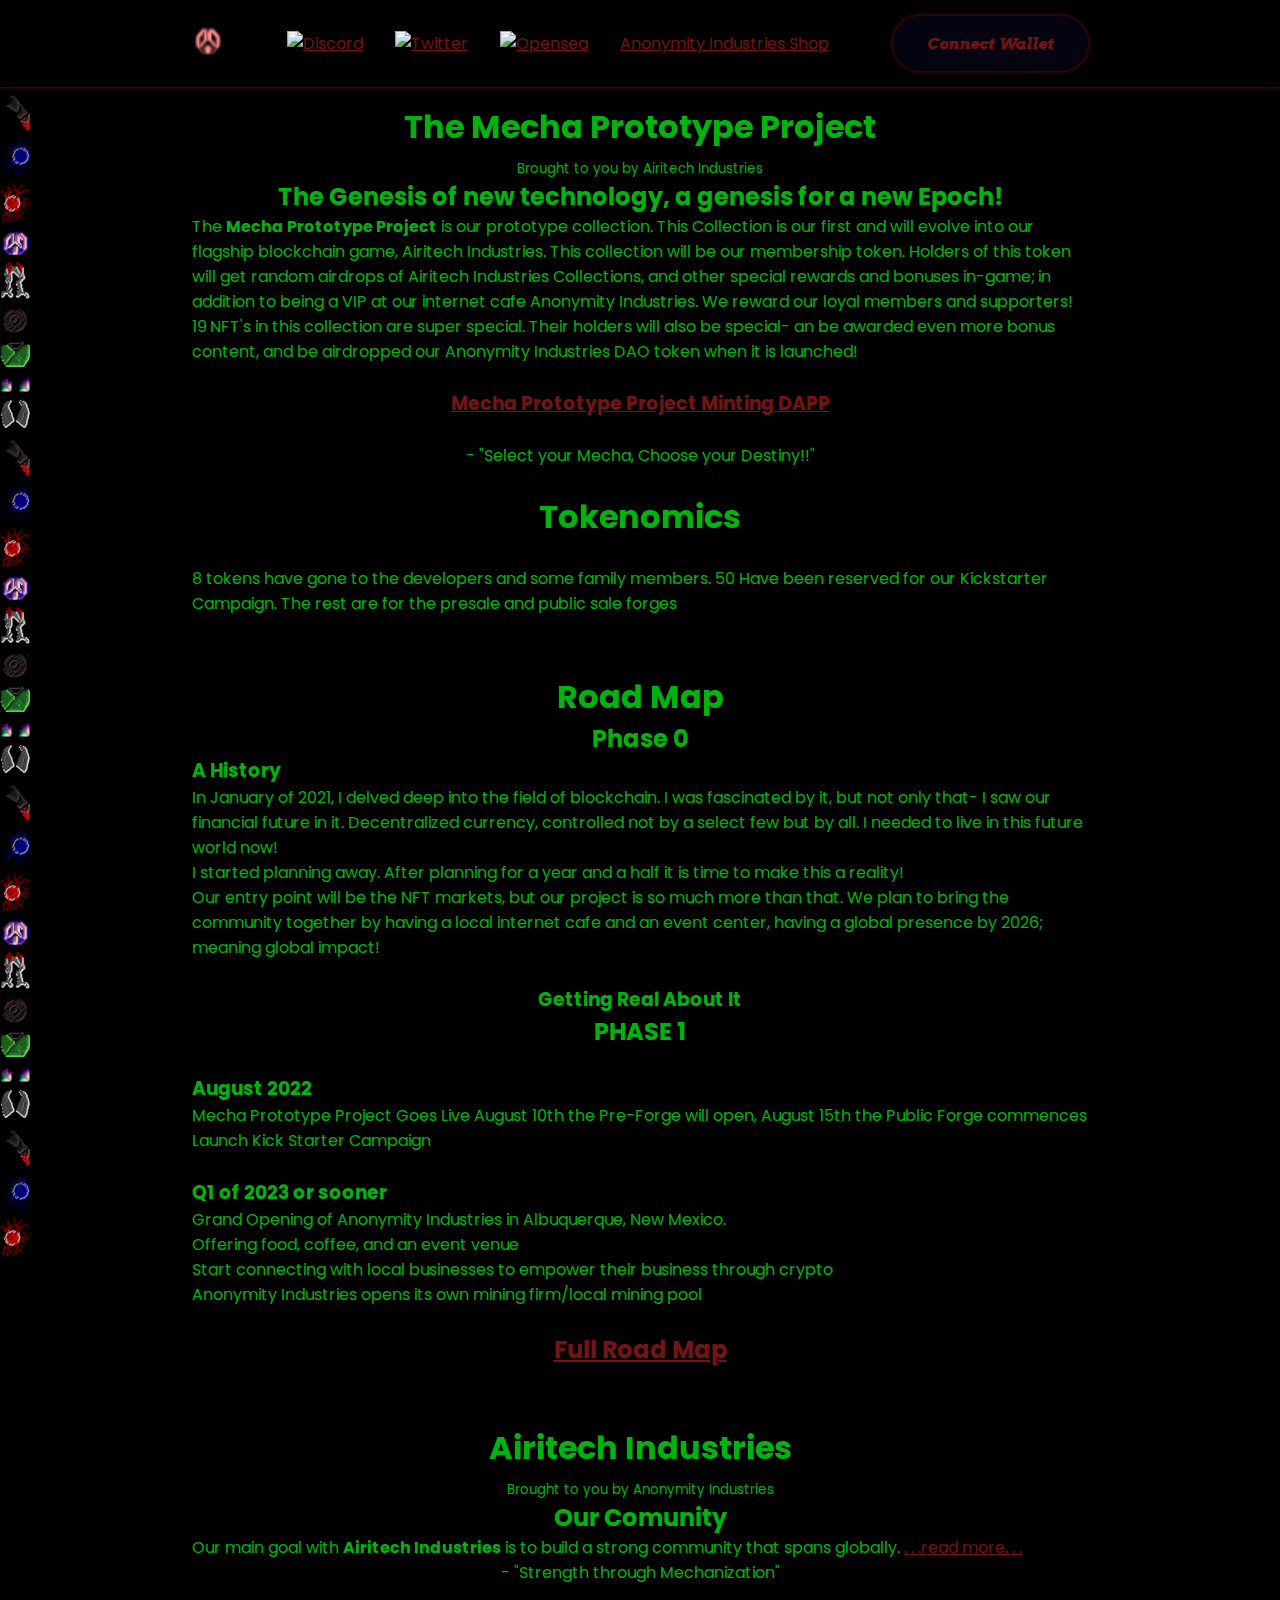
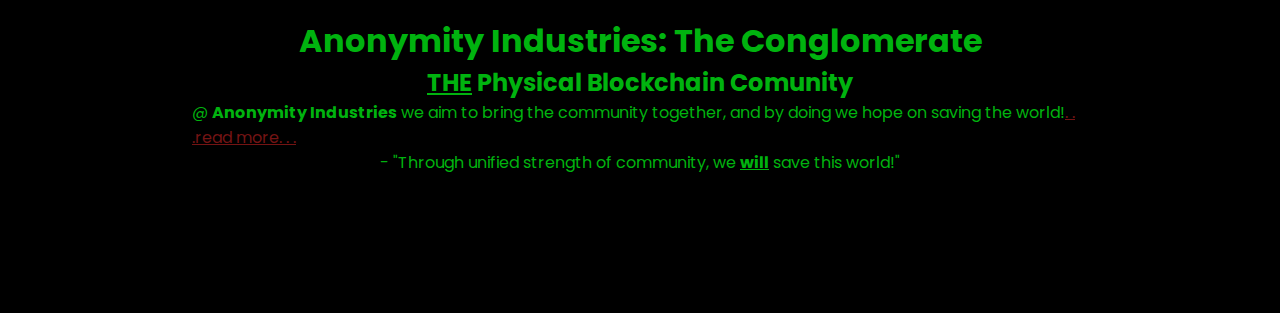
==== frontend/index.html @ d264e895 "." ====
<!DOCTYPE html>
<html lang="en">
  <head>
    <title>Mecha Prototype Project</title>
    <meta charset="UTF-8" />
    <meta http-equiv="X-UA-Compatible" content="IE=edge" />
    <meta name="viewport" content="width=device-width, initial-scale=1" />

    <!-- favicon -->
    <link
      rel="apple-touch-icon"
      sizes="180x180"
      href="images/x-icon/apple-touch-icon.png"
    />
    <link
      rel="icon"
      type="image/png"
      sizes="32x32"
      href="images/x-icon/favicon-32x32.png"
    />
    <link
      rel="icon"
      type="image/png"
      sizes="16x16"
      href="images/x-icon/favicon-16x16.png"
    />
    <link rel="manifest" href="images/x-icon/site.webmanifest" />
    <link rel="stylesheet" href="css/three-dots.min.css" />
    <link rel="stylesheet" href="css/splide.min.css" />
    <link rel="stylesheet" href="css/style.css" />
  </head>
  <body>
    <header>
      <div class="container">
        <div class="logo">
          <a href="https://Airitech-Industries.netlify.app">
            <img src="images/x-icon/favicon-32x32.png" alt="logo" />
          </a>
        </div>
        <div class="menu">
          <a
            href="https://discord.gg/U2vwxKec"
            target="_blank"
            rel="noopener noreferrer"
          >
            <img src="images/header/discord.webp" alt="Discord" />
          </a>
          <a
            href="https://twitter.com/Mecha_prototype"
            target="_blank"
            rel="noopener noreferrer"
          >
            <img src="images/header/twitter.webp" alt="Twitter" />
          </a>
          <a
            href="https://opensea.io/collection/mecha-prototype-project"
            target="_blank"
            rel="noopener noreferrer"
          >
            <img src="images/header/opensea.webp" alt="Opensea" />
          </a>
          <div>
          <a
          href="https://www.etsy.com/shop/AnonymityIndustries"
          target="_blank"
          rel="noopener noreferrer">Anonymity Industries Shop</a>
          </div>
          <button class="wallet-btn btn" id="connectWallet">
            <span>Connect Wallet</span>
          </button>
        </div>
      </div>
    </header>

    <section class="Mecha Protoytpe Project">
      <div class="container">
        <center><h1>The Mecha Prototype Project</h1>
        <sub>Brought to you by Airitech Industries</sub>
        <h2>The Genesis of new technology, a genesis for a new Epoch!</h2></center>
        <div class="flex">
        <p>The <strong>Mecha Prototype Project</strong> is our prototype collection. This Collection is our first and will evolve into our flagship blockchain game, Airitech Industries. This collection will be our membership token. Holders of this token will get random airdrops of Airitech Industries Collections, and other special rewards and bonuses in-game; in addition to being a VIP at our internet cafe Anonymity Industries. We reward our loyal members and supporters! 19 NFT's in this collection are super special. Their holders will also be special- an be awarded even more bonus content, and be airdropped our Anonymity Industries DAO token when it is launched!
        </div> 
        <br><center><a
        href="minter.html"
        target="_blank"
        rel="noopener noreferrer"
      >
        <h3>Mecha Prototype Project Minting DAPP</h3>
      </a></center>  
      <br>  
      <center><blockquote>- "Select your Mecha, Choose your Destiny!!"</blockquote></center><br>
       <center><h1>Tokenomics</h1></center><br>
        <p>8 tokens have gone to the developers and some family members. 50 Have been reserved for our Kickstarter Campaign. The rest are for the presale and public sale forges</p>
    </section><br>
    <section class="Road Map">
      <div class="container">
        <center><h1>Road Map</h1></center>
        <div class="flex">
          <center><h2>Phase 0</h2></center>
            <h3>A History</h3>
            <p>In January of 2021, I delved deep into the field of blockchain. I was fascinated by it, but not only that- I saw our financial future in it. Decentralized currency, controlled not by a select few but by all. I needed to live in this future world now!<br>I started planning away. After planning for a year and a half it is time to make this a reality!<br> Our entry point will be the NFT markets, but our project is so much more than that. We plan to bring the community together by having a local internet cafe and an event center, having a global presence by 2026; meaning global impact!</p><br>
            <center><h3>Getting Real About It</h3></center>
          <center><h2>PHASE 1</h2></center><br>
          <h3>August 2022</h3>
          <p>Mecha Prototype Project Goes Live August 10th the Pre-Forge will open, August 15th the Public Forge commences</p><p>Launch Kick Starter Campaign</p>
          <br>
          <h3>Q1 of 2023 or sooner</h3>
          <p>Grand Opening of Anonymity Industries in Albuquerque, New Mexico.</p>
          <p>Offering food, coffee, and an event venue</p>
          <p>Start connecting with local businesses to empower their business through crypto</p>
          <p>Anonymity Industries opens its own mining firm/local mining pool</p>
          <br>
          <center><h2><a href="Anonymity Industries.html"
            target="_blank"
            rel="noopener noreferrer">Full Road Map</a></h2></center><br>
  </section>

  <section class="Airitech Industries">
    <div class="container">
      <center><h1>Airitech Industries</h1>
      <sub>Brought to you by Anonymity Industries</sub>
      <h2>Our Comunity</h2></center>
      <div class="flex">
      <p>Our main goal with <strong>Airitech Industries</strong> is to build a strong community that spans globally. <a href="Airitech_Industries.html" target="_blank" rel="noopener noreferrer">. . .read more. . .</a>
      </p>
      </div>     
      <center><blockquote>- "Strength through Mechanization"<p></p></blockquote></center>
  </section>

  <section class="Anonymity Industries">
    <div class="container">
      <center><h1>Anonymity Industries: The Conglomerate</h1>
      <h2><u>THE</u> Physical Blockchain Comunity</h2></center>
      <div class="flex">
      <p>@ <strong>Anonymity Industries</strong> we aim to bring the community together, and by doing we hope on saving the world!<a href="Anonymity Industries.html"
        target="_blank"
        rel="noopener noreferrer">. . .read more. . .</a> 
      </p>
      </div>     
      <center><blockquote>- "Through unified strength of community, we <u><strong>will</strong></u> save this world!"<p></p></blockquote></center>
  </section>
    <section class="container not-connected">
      <div>
        <h2 id="welcomeH2"></h2>
        <h1 id="welcomeH1"></h1>
        <p id="welcomeP">
         
        </p>
      </div>
    </section>
    

    <div class="splide">
      <div class="splide__track">
        <ul class="splide__list">
          <li class="splide__slide">
            <img src="images/slider/Drill Arm.png" />
          </li>
          <li class="splide__slide">
            <img src="images/slider/Electro Orb.png" />
          </li>
          <li class="splide__slide">
            <img src="images/slider/Fire Orb.png" />
          </li>
          <li class="splide__slide">
            <img src="images/slider/Flesh Helm.png" />
          </li>
          <li class="splide__slide">
            <img src="images/slider/Mecha Legs.png" />
          </li>
          <li class="splide__slide">
            <img src="images/slider/Missile Gatlin.png" />
          </li>
          <li class="splide__slide">
            <img src="images/slider/Regen Body.png" />
          </li>
          <li class="splide__slide">
            <img src="images/slider/Unicorn.png" />
          </li>
          <li class="splide__slide">
            <img src="images/slider/Wings.png" />
          </li>
          <li class="splide__slide">
            <img src="images/slider/Drill Arm.png" />
          </li>
          <li class="splide__slide">
            <img src="images/slider/Electro Orb.png" />
          </li>
          <li class="splide__slide">
            <img src="images/slider/Fire Orb.png" />
          </li>
          <li class="splide__slide">
            <img src="images/slider/Flesh Helm.png" />
          </li>
          <li class="splide__slide">
            <img src="images/slider/Mecha Legs.png" />
          </li>
          <li class="splide__slide">
            <img src="images/slider/Missile Gatlin.png" />
          </li>
          <li class="splide__slide">
            <img src="images/slider/Regen Body.png" />
          </li>
          <li class="splide__slide">
            <img src="images/slider/Unicorn.png" />
          </li>
          <li class="splide__slide">
            <img src="images/slider/Wings.png" />
          </li>
          <li class="splide__slide">
            <img src="images/slider/Drill Arm.png" />
          </li>
          <li class="splide__slide">
            <img src="images/slider/Electro Orb.png" />
          </li>
          <li class="splide__slide">
            <img src="images/slider/Fire Orb.png" />
          </li>
          <li class="splide__slide">
            <img src="images/slider/Flesh Helm.png" />
          </li>
          <li class="splide__slide">
            <img src="images/slider/Mecha Legs.png" />
          </li>
          <li class="splide__slide">
            <img src="images/slider/Missile Gatlin.png" />
          </li>
          <li class="splide__slide">
            <img src="images/slider/Regen Body.png" />
          </li>
          <li class="splide__slide">
            <img src="images/slider/Unicorn.png" />
          </li>
          <li class="splide__slide">
            <img src="images/slider/Wings.png" />
          </li>
          <li class="splide__slide">
            <img src="images/slider/Drill Arm.png" />
          </li>
          <li class="splide__slide">
            <img src="images/slider/Electro Orb.png" />
          </li>
          <li class="splide__slide">
            <img src="images/slider/Fire Orb.png" />
          </li>
        </ul>
      </div>
    </div>

    <script src="js/metamask-onboarding.bundle.js"></script>
    <script src="js/web3.min.js"></script>
    <script src="js/splide.min.js"></script>
    <script src="js/constants.js"></script>
    <script src="js/abi.js"></script>
    <script src="js/countdown.js"></script>
    <script src="js/app.js"></script>
  </body>
</html>
---- frontend/css/style.css ----
/* FONTS */

@import url("https://fonts.googleapis.com/css2?family=Arvo:ital,wght@0,400;0,700;1,400;1,700&family=Poppins:ital,wght@0,100;0,200;0,300;0,400;0,500;0,600;0,700;0,800;0,900;1,100;1,200;1,300;1,400;1,500;1,600;1,700;1,800;1,900&family=Roboto:ital,wght@0,100;0,300;0,400;0,500;0,700;0,900;1,100;1,300;1,400;1,500;1,700;1,900&display=swap");

/* GLOBAL STYLES */

:root {
  --font-primary: "Poppins", sans-serif;
  --font-secondary: "Arvo", serif;
  --font-code: "Roboto", monospace;
  --bg-color: #000000;
  --bg-color-transparent: #1600008a;
  --font-color: #00b30f;
  --btn-bg-color: #06081d8c;
  --accent-color: #741414;
  --header-shadow: var(--accent-color) 0px 0px 5px;
  --card-shadow: var(--accent-color) 0px 0px 20px;
}

* {
  padding: 0;
  margin: 0;
  box-sizing: border-box;
}

body {
  background-color: var(--bg-color);
  display: flex;
  flex-flow: column;
  height: 100vh;
  color: var(--font-color);
  font-family: var(--font-primary);
}

.container {
  display: flex;
  flex-direction: column;
  max-width: 960px;
  margin: 0 auto;
  padding: 1rem 2rem;
  justify-content: center;
  overflow: hidden;
}

/* visited link */
a:visited {
  color:#98b320;
}
/* unvisited link */
a:link {
  color:#741414;
}
/* mouse over link */
a:hover {
  color:#6e7414;
}
/* selected link */
a:active {
  color:#741436;
}
/* HEADER */

header {
  background-color: var(--bg-color);
  box-shadow: var(--header-shadow);
}

header .container {
  flex-direction: row;
  justify-content: space-between;
  align-items: center;
}

.menu {
  display: flex;
  gap: 2rem;
  align-items: center;
}

/* NOT CONNECTED */
.not-connected {
  align-items: center;
  height: 100%;
  text-align: center;
  margin: 0 auto 0 35vw;
  opacity: 0;
  transform: translateY(10vh);
  transition: all 0.5s ease-in-out;
}

.show-not-connected {
  opacity: 1;
  transform: translateY(0);
}

.not-connected h1 {
  text-shadow: 2px 2px 0 var(--accent-color);
  font-style: italic;
  margin: 2rem 0;
  font-size: 3.5rem;
}

.not-connected p {
  font-size: 1.1rem;
  font-family: var(--font-secondary);
  line-height: 1.8;
}

.not-connected a {
  text-decoration: none;
  color: var(--accent-color);
  font-size: 1.5rem;
  font-weight: bold;
}

/* BUTTONS */

.btn {
  display: inline-block;
  padding: 1rem 2rem;
  background: var(--btn-bg-color);
  color: var(--accent-color);
  font-family: var(--font-secondary);
  font-style: italic;
  font-weight: bold;
  font-size: 1rem;
  text-align: center;
  text-transform: capitalize;
  transition: all 0.3s ease;
  box-shadow: var(--header-shadow);
  cursor: pointer;
  position: relative;
  text-decoration: none;
  outline: none;
}
.btn:hover {
  box-shadow: none;
}
.btn:disabled {
  cursor: default;
}

.wallet-btn {
  border-radius: 5rem;
  margin-left: 2rem;
  border-color: transparent;
}

.hero-btn {
  border-radius: 4px;
  font-size: 1.2rem;
  padding: 1.5rem 3rem;
}

/* CARD */

.card {
  position: relative;
  background-color: var(--bg-color);
  border-radius: 5px;
  border: 3px solid var(--accent-color);
  box-shadow: var(--card-shadow);
  padding: 5rem;
  margin-bottom: 2rem;
  opacity: 0;
  transform: translateX(100vw);
  transition: all 0.5s ease-in-out;
}

.show-card {
  opacity: 1;
  transform: translateX(0);
}

/* COUNTDOWN SECTION */

section {
  flex: 1 1 auto;
}

#countdown {
  display: none;
  text-align: center;
}

.countdown {
  display: flex;
  flex-direction: column;
  justify-content: center;
  align-items: center;
}

.countdown ul {
  display: flex;
  gap: 2rem;
}
.countdown .clock-item {
  list-style: none;
  width: 70px;
  height: auto;
}
.countdown .clock-item .count-number {
  background: var(--accent-color);
  color: var(--font-color);
  font-size: 2rem;
  font-weight: 700;
  font-family: var(--font-secondary);
  padding: 1rem;
  display: inline-block;
  width: 100%;
  text-align: center;
  line-height: 1;
  border-radius: 4px 4px 0 0;
}
.countdown .clock-item .count-text {
  background: var(--btn-bg-color);
  font-family: var(--font-secondary);
  font-size: 1.1rem;
  color: var(--bg-color);
  padding: 0.5rem 0.7rem;
  display: inline-block;
  width: 100%;
  text-align: center;
  line-height: 1;
  border-radius: 0 0 4px 4px;
}

.countdown h1 {
  text-shadow: 2px 2px 0 var(--accent-color);
  font-style: italic;
  margin: 2rem 0;
  font-size: 3.5rem;
  text-align: center;
}

.countdown h2 {
  margin-top: 1rem;
}

.countdown > p {
  font-size: 1.1rem;
  font-family: var(--font-secondary);
  margin-bottom: 2rem;
  text-align: center;
}

/* MINT CONTAINER */

.mint-container {
  width: 100%;
  display: flex;
  flex-direction: column;
  justify-content: center;
}

.info-container {
  display: flex;
  justify-content: space-between;
  width: 100%;
  text-align: center;
  margin-bottom: 2rem;
}

.mint-qty {
  display: flex;
  justify-content: space-between;
  align-items: center;
  padding: 1rem;
  background-color: #06081d8c;
  border-radius: 5px;
}

.mint-qty > span {
  display: flex;
}

.mint-btn {
  display: flex;
  align-items: center;
  gap: 3rem;
  margin: auto;
}

.input-number {
  height: 100%;
  padding: 1rem;
  vertical-align: top;
  text-align: center;
  outline: none;
}

.input-number,
.input-number-decrement,
.input-number-increment {
  user-select: none;
}

.total-price-container {
  display: flex;
  justify-content: space-between;
  width: 100%;
  padding: 1rem 0 2rem;
}

.total-price-container p {
  color: var(#06081d8c);
}

/* MINTED CONTAINER */

.minted-container {
  display: flex;
  flex-direction: column;
  justify-content: center;
  align-items: center;
  width: 100%;
}

.minted-container h1 {
  font-size: 5rem;
  margin-bottom: 2rem;
}

.minted-container h2 {
  font-size: 2rem;
  margin-bottom: 1rem;
}

.minted-container p {
  margin: 1rem 0;
}

/* SLIDDER */

.splide {
  position: absolute;
  top: 90px;
  bottom: 50vh;
  width: 30px;
  left: 0;
  z-index: 0;
}

.splide__slide {
  border: var(#06081d8c) solid;
  border-width: 2.5px 5px;
}

.splide__slide img {
  width: 100%;
  height: 100%;
}

/* SPINNER */
.dot-spin {
  position: relative;
  top: 50%;
  left: 50%;
  transform: translate(-50%, -50%) scale(3);
}

/* container*/
.container {
  position: relative;
}

/* MEDIA QUERIES */

@media screen and (max-width: 768px) {
  .menu {
    gap: 1rem;
  }
  .wallet-btn {
    margin-left: 0;
    padding: 0.5rem 1rem;
    max-width: 8rem;
  }
  .not-connected {
    background-color: var(--bg-color-transparent);
    border-radius: 5px;
    padding: 2rem;
    margin: 0 auto;
  }
  .countdown ul {
    display: grid;
    grid-template-columns: repeat(2, 1fr);
  }
  .countdown .clock-item {
    width: 100%;
  }
  .countdown .clock-item .count-number {
    font-size: 1.5rem;
  }
  .countdown .clock-item .count-text {
    font-size: 1rem;
  }
  .countdown h1 {
    font-size: 2rem;
    margin: 1rem 0;
  }
  .countdown h2 {
    padding-top: 0.5rem;
  }
  .countdown p {
    font-size: 1rem;
  }
  .card {
    padding: 1rem;
  }
  .mint-qty .btn {
    padding: 1rem;
    font-size: 13px;
  }
}

/* UTILITIES */

.hidden {
  display: none;
}

/* ROADMAP */

.roadmap {
  display: flex;
  justify-content: center;
  align-items: center;
  margin-top: 3rem;
}
.wrapper {
  max-width: 1080px;
  margin: 50px auto;
  padding: 0 20px;
  position: relative;
}
.wrapper .center-line {
  position: absolute;
  height: calc(100% - 20px);
  width: 4px;
  background: var(--accent-color);
  left: 50%;
  top: 20px;
  transform: translateX(-50%);
  z-index: -1;
}
.wrapper .row {
  display: flex;
}
.wrapper .row-1 {
  justify-content: flex-start;
}
.wrapper .row-2 {
  justify-content: flex-end;
}
.wrapper .row section {
  flex: initial;
  background: var(--accent-color);
  border-radius: 5px;
  width: calc(50% - 40px);
  padding: 20px;
  position: relative;
}
.wrapper .row section::before {
  position: absolute;
  content: "";
  height: 15px;
  width: 15px;
  background: var(--accent-color);
  top: 28px;
  z-index: -1;
  transform: rotate(45deg);
}
.row-1 section::before {
  right: -7px;
}
.row-2 section::before {
  left: -7px;
}
.row section .icon,
.center-line .scroll-icon {
  position: absolute;
  background: var(--accent-color);
  height: 40px;
  width: 40px;
  text-align: center;
  line-height: 40px;
  border-radius: 50%;
  color: #fff;
  font-size: 17px;
  font-style: normal;
  box-shadow: 0 0 0 4px var(--accent-color), inset 0 2px 0 rgba(0, 0, 0, 0.08),
    0 3px 0 4px rgba(0, 0, 0, 0.05);
}
.center-line .scroll-icon {
  bottom: 0px;
  left: 50%;
  font-size: 25px;
  transform: translateX(-50%);
}
.row-1 section .icon {
  top: 15px;
  right: -60px;
}
.row-2 section .icon {
  top: 15px;
  left: -60px;
}
.row section .details,
.row section .bottom {
  display: flex;
  align-items: center;
  justify-content: space-between;
}
.row section .details .title {
  font-size: 22px;
  font-weight: 600;
  color: #fff;
}
.row section .details span:last-of-type {
  color: var(--bg-color);
  font-weight: bold;
}
.row section p {
  margin: 10px 0 17px 0;
}
.row section .bottom a {
  text-decoration: none;
  background: var(--btn-bg-color);;
  color: var(--bg-color);;
  padding: 7px 15px;
  border-radius: 5px;
  font-weight: 400;
  transition: all 0.3s ease;
}
.row section .bottom a:hover {
  transform: scale(0.97);
}
.roadmap-v2 {
  display: flex;
  justify-content: center;
  align-items: center;
  margin: 2rem 0;
  z-index: 1;
}
.roadmap-v2 p {
  background: var(--accent-color);
  color: #fff;
  font-size: 1.5rem;
  border-radius: 5px;
  padding: 1rem 2rem;
}
@media (max-width: 790px) {
  .wrapper .center-line {
    left: 40px;
  }
  .wrapper .row {
    margin: 30px 0 3px 60px;
  }
  .wrapper .row section {
    width: 100%;
  }
  .row-1 section::before {
    left: -7px;
  }
  .row-1 section .icon {
    left: -60px;
  }
}
@media (max-width: 440px) {
  .wrapper .center-line,
  .row section::before,
  .row section .icon {
    display: none;
  }
  .wrapper .row {
    margin: 10px 0;
  }
}
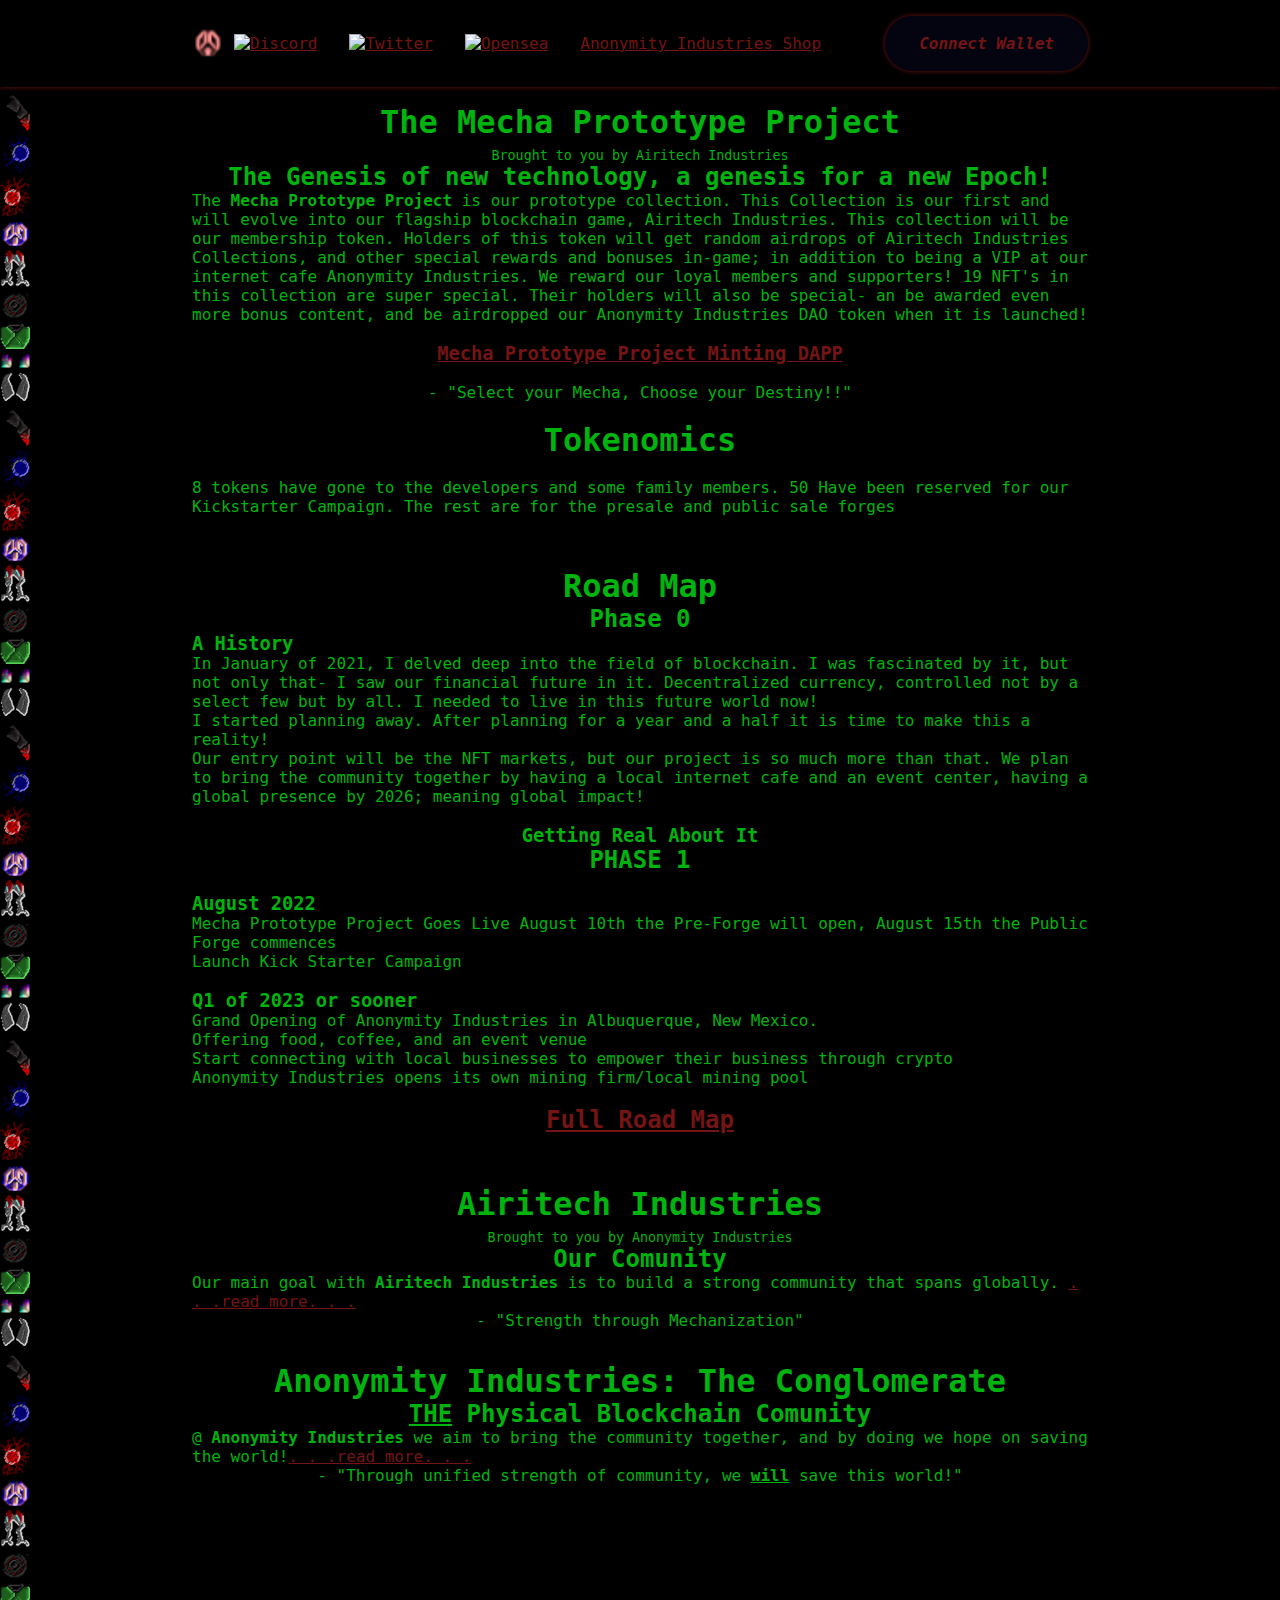
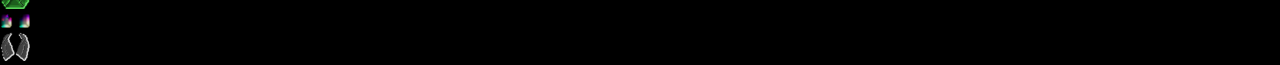
==== commit 72d071b4: "." ====
--- a/frontend/index.html
+++ b/frontend/index.html
@@ -243,6 +243,51 @@
           <li class="splide__slide">
             <img src="images/slider/Fire Orb.png" />
           </li>
+          <li class="splide__slide">
+            <img src="images/slider/Flesh Helm.png" />
+          </li>
+          <li class="splide__slide">
+            <img src="images/slider/Mecha Legs.png" />
+          </li>
+          <li class="splide__slide">
+            <img src="images/slider/Missile Gatlin.png" />
+          </li>
+          <li class="splide__slide">
+            <img src="images/slider/Regen Body.png" />
+          </li>
+          <li class="splide__slide">
+            <img src="images/slider/Unicorn.png" />
+          </li>
+          <li class="splide__slide">
+            <img src="images/slider/Wings.png" />
+          </li>
+          <li class="splide__slide">
+            <img src="images/slider/Drill Arm.png" />
+          </li>
+          <li class="splide__slide">
+            <img src="images/slider/Electro Orb.png" />
+          </li>
+          <li class="splide__slide">
+            <img src="images/slider/Fire Orb.png" />
+          </li>
+          <li class="splide__slide">
+            <img src="images/slider/Flesh Helm.png" />
+          </li>
+          <li class="splide__slide">
+            <img src="images/slider/Mecha Legs.png" />
+          </li>
+          <li class="splide__slide">
+            <img src="images/slider/Missile Gatlin.png" />
+          </li>
+          <li class="splide__slide">
+            <img src="images/slider/Regen Body.png" />
+          </li>
+          <li class="splide__slide">
+            <img src="images/slider/Unicorn.png" />
+          </li>
+          <li class="splide__slide">
+            <img src="images/slider/Wings.png" />
+          </li>
         </ul>
       </div>
     </div>
--- a/frontend/css/style.css
+++ b/frontend/css/style.css
@@ -5,9 +5,9 @@
 /* GLOBAL STYLES */
 
 :root {
-  --font-primary: "Poppins", sans-serif;
-  --font-secondary: "Arvo", serif;
-  --font-code: "Roboto", monospace;
+  --font-primary: "monospace";
+  --font-secondary: "monospace";
+  --font-code: "monospace";
   --bg-color: #000000;
   --bg-color-transparent: #1600008a;
   --font-color: #00b30f;
@@ -44,7 +44,7 @@
 
 /* visited link */
 a:visited {
-  color:#98b320;
+  color:#ffffff;
 }
 /* unvisited link */
 a:link {
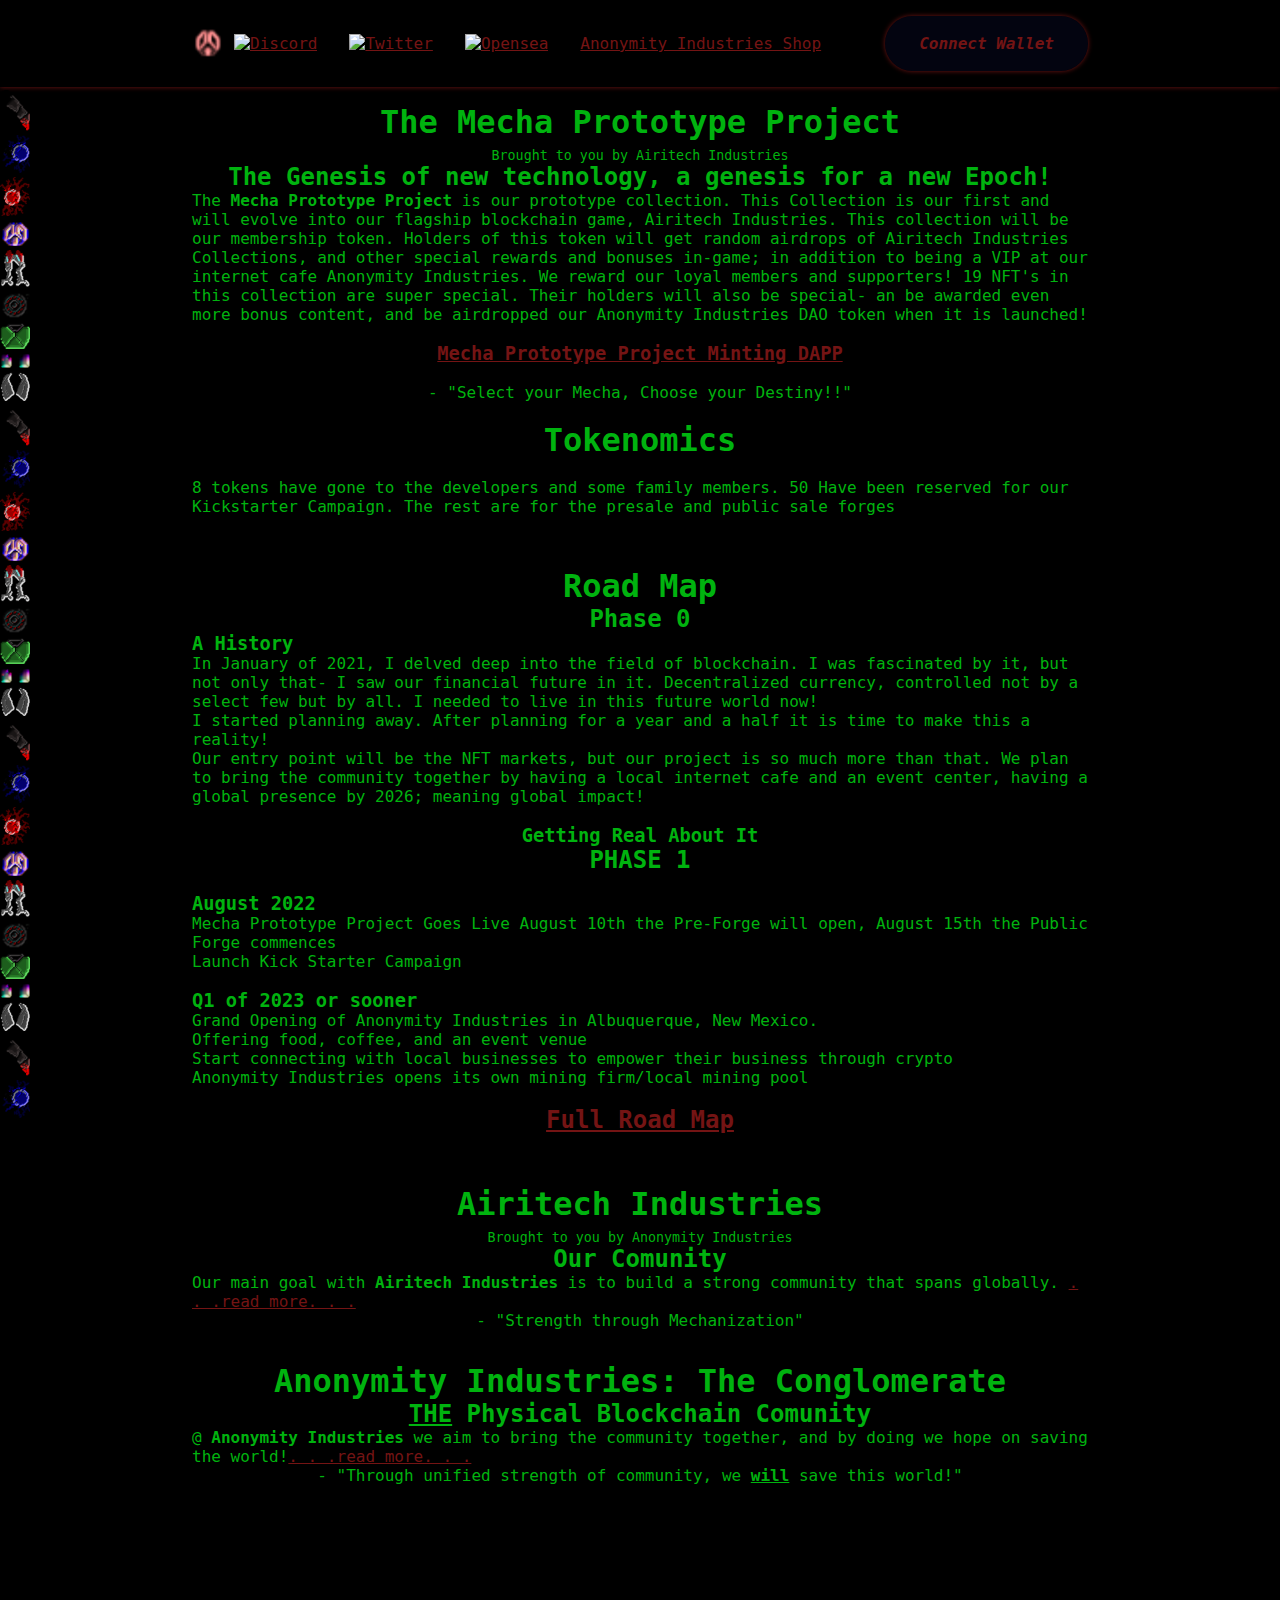
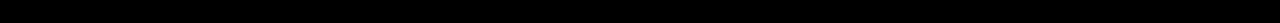
==== commit 380b2021: "." ====
--- a/frontend/index.html
+++ b/frontend/index.html
@@ -240,54 +240,6 @@
           <li class="splide__slide">
             <img src="images/slider/Electro Orb.png" />
           </li>
-          <li class="splide__slide">
-            <img src="images/slider/Fire Orb.png" />
-          </li>
-          <li class="splide__slide">
-            <img src="images/slider/Flesh Helm.png" />
-          </li>
-          <li class="splide__slide">
-            <img src="images/slider/Mecha Legs.png" />
-          </li>
-          <li class="splide__slide">
-            <img src="images/slider/Missile Gatlin.png" />
-          </li>
-          <li class="splide__slide">
-            <img src="images/slider/Regen Body.png" />
-          </li>
-          <li class="splide__slide">
-            <img src="images/slider/Unicorn.png" />
-          </li>
-          <li class="splide__slide">
-            <img src="images/slider/Wings.png" />
-          </li>
-          <li class="splide__slide">
-            <img src="images/slider/Drill Arm.png" />
-          </li>
-          <li class="splide__slide">
-            <img src="images/slider/Electro Orb.png" />
-          </li>
-          <li class="splide__slide">
-            <img src="images/slider/Fire Orb.png" />
-          </li>
-          <li class="splide__slide">
-            <img src="images/slider/Flesh Helm.png" />
-          </li>
-          <li class="splide__slide">
-            <img src="images/slider/Mecha Legs.png" />
-          </li>
-          <li class="splide__slide">
-            <img src="images/slider/Missile Gatlin.png" />
-          </li>
-          <li class="splide__slide">
-            <img src="images/slider/Regen Body.png" />
-          </li>
-          <li class="splide__slide">
-            <img src="images/slider/Unicorn.png" />
-          </li>
-          <li class="splide__slide">
-            <img src="images/slider/Wings.png" />
-          </li>
         </ul>
       </div>
     </div>
--- a/frontend/css/style.css
+++ b/frontend/css/style.css
@@ -16,7 +16,7 @@
   --header-shadow: var(--accent-color) 0px 0px 5px;
   --card-shadow: var(--accent-color) 0px 0px 20px;
 }
-
+ 
 * {
   padding: 0;
   margin: 0;
@@ -342,7 +342,7 @@
 }
 
 .splide__slide {
-  border: var(#06081d8c) solid;
+  border: var(#641c168c) solid;
   border-width: 2.5px 5px;
 }
 
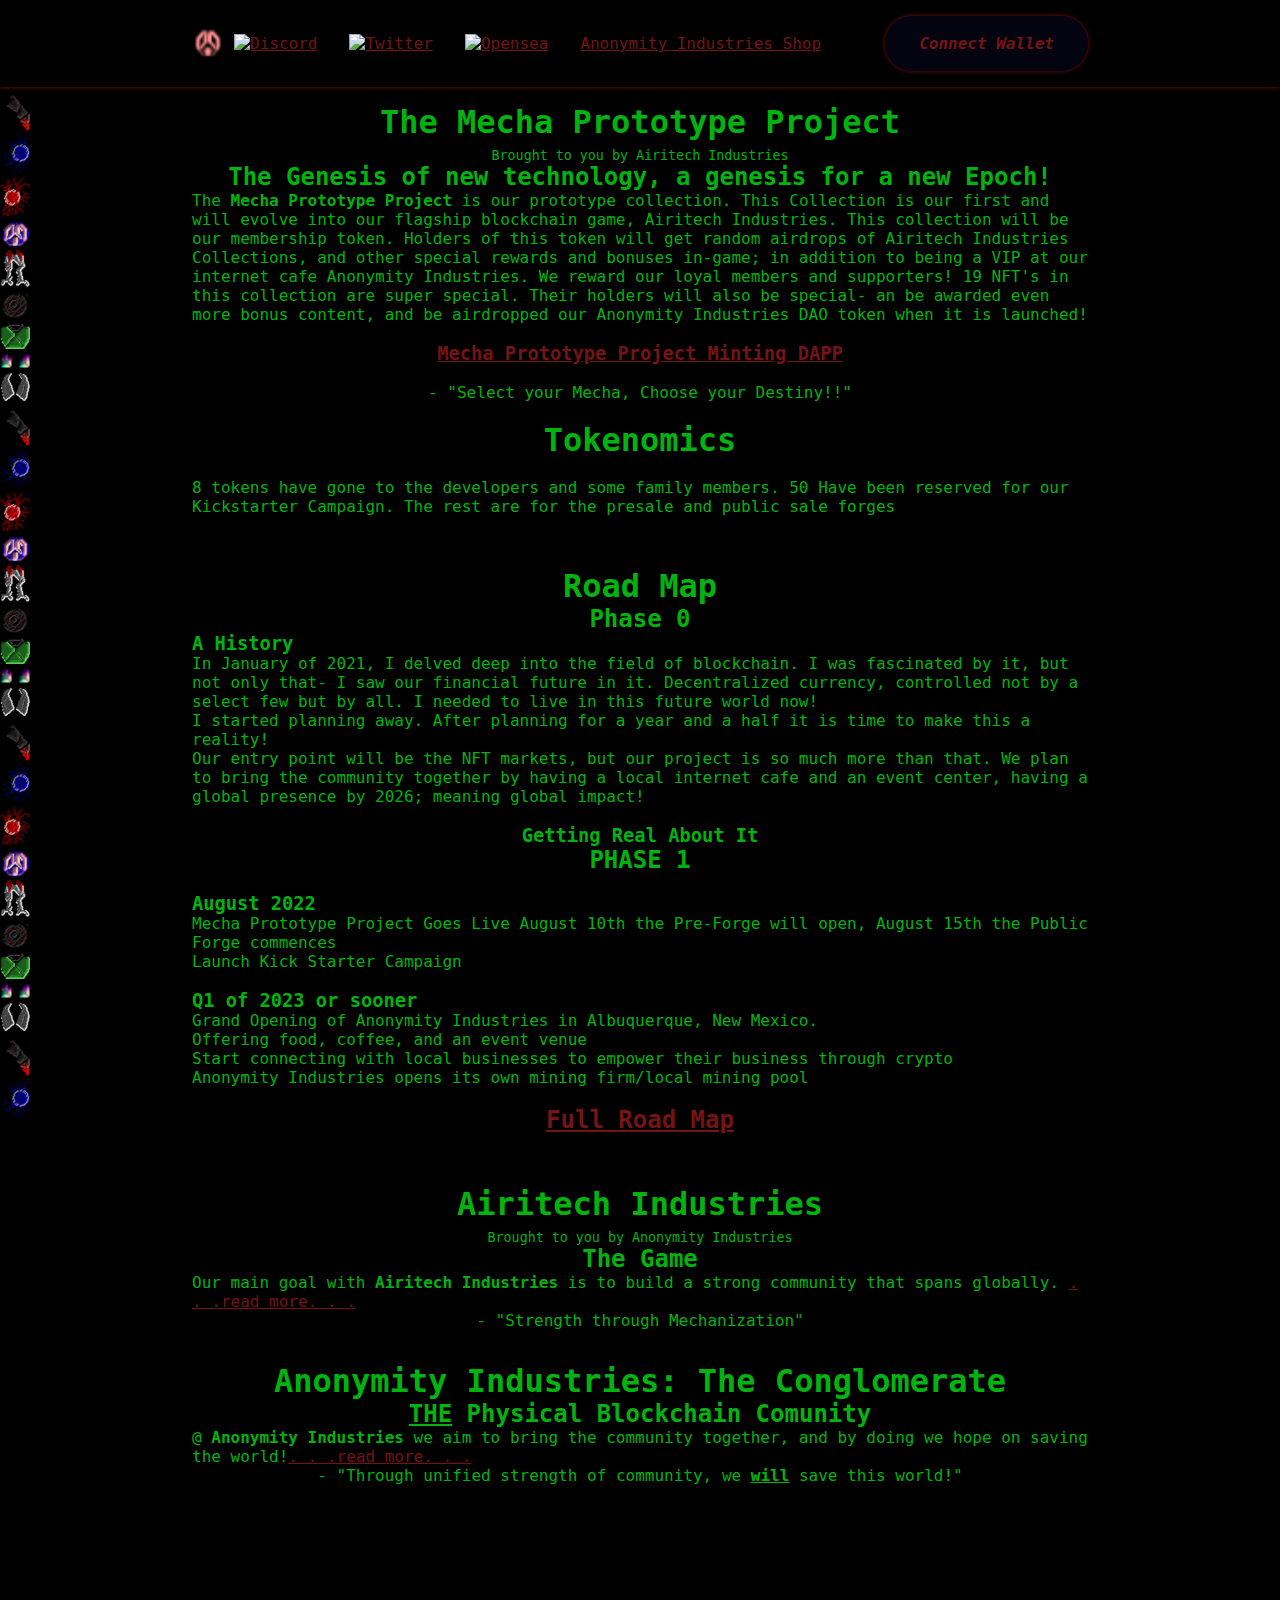
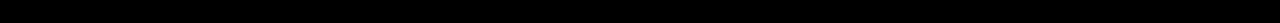
==== commit 982711da: "s" ====
--- a/frontend/index.html
+++ b/frontend/index.html
@@ -119,7 +119,7 @@
     <div class="container">
       <center><h1>Airitech Industries</h1>
       <sub>Brought to you by Anonymity Industries</sub>
-      <h2>Our Comunity</h2></center>
+      <h2>The Game</h2></center>
       <div class="flex">
       <p>Our main goal with <strong>Airitech Industries</strong> is to build a strong community that spans globally. <a href="Airitech_Industries.html" target="_blank" rel="noopener noreferrer">. . .read more. . .</a>
       </p>
--- a/frontend/css/style.css
+++ b/frontend/css/style.css
@@ -335,7 +335,7 @@
 .splide {
   position: absolute;
   top: 90px;
-  bottom: 50vh;
+  bottom: 1vh;
   width: 30px;
   left: 0;
   z-index: 0;
@@ -435,7 +435,7 @@
 }
 .wrapper .center-line {
   position: absolute;
-  height: calc(100% - 20px);
+  height: 100%;
   width: 4px;
   background: var(--accent-color);
   left: 50%;
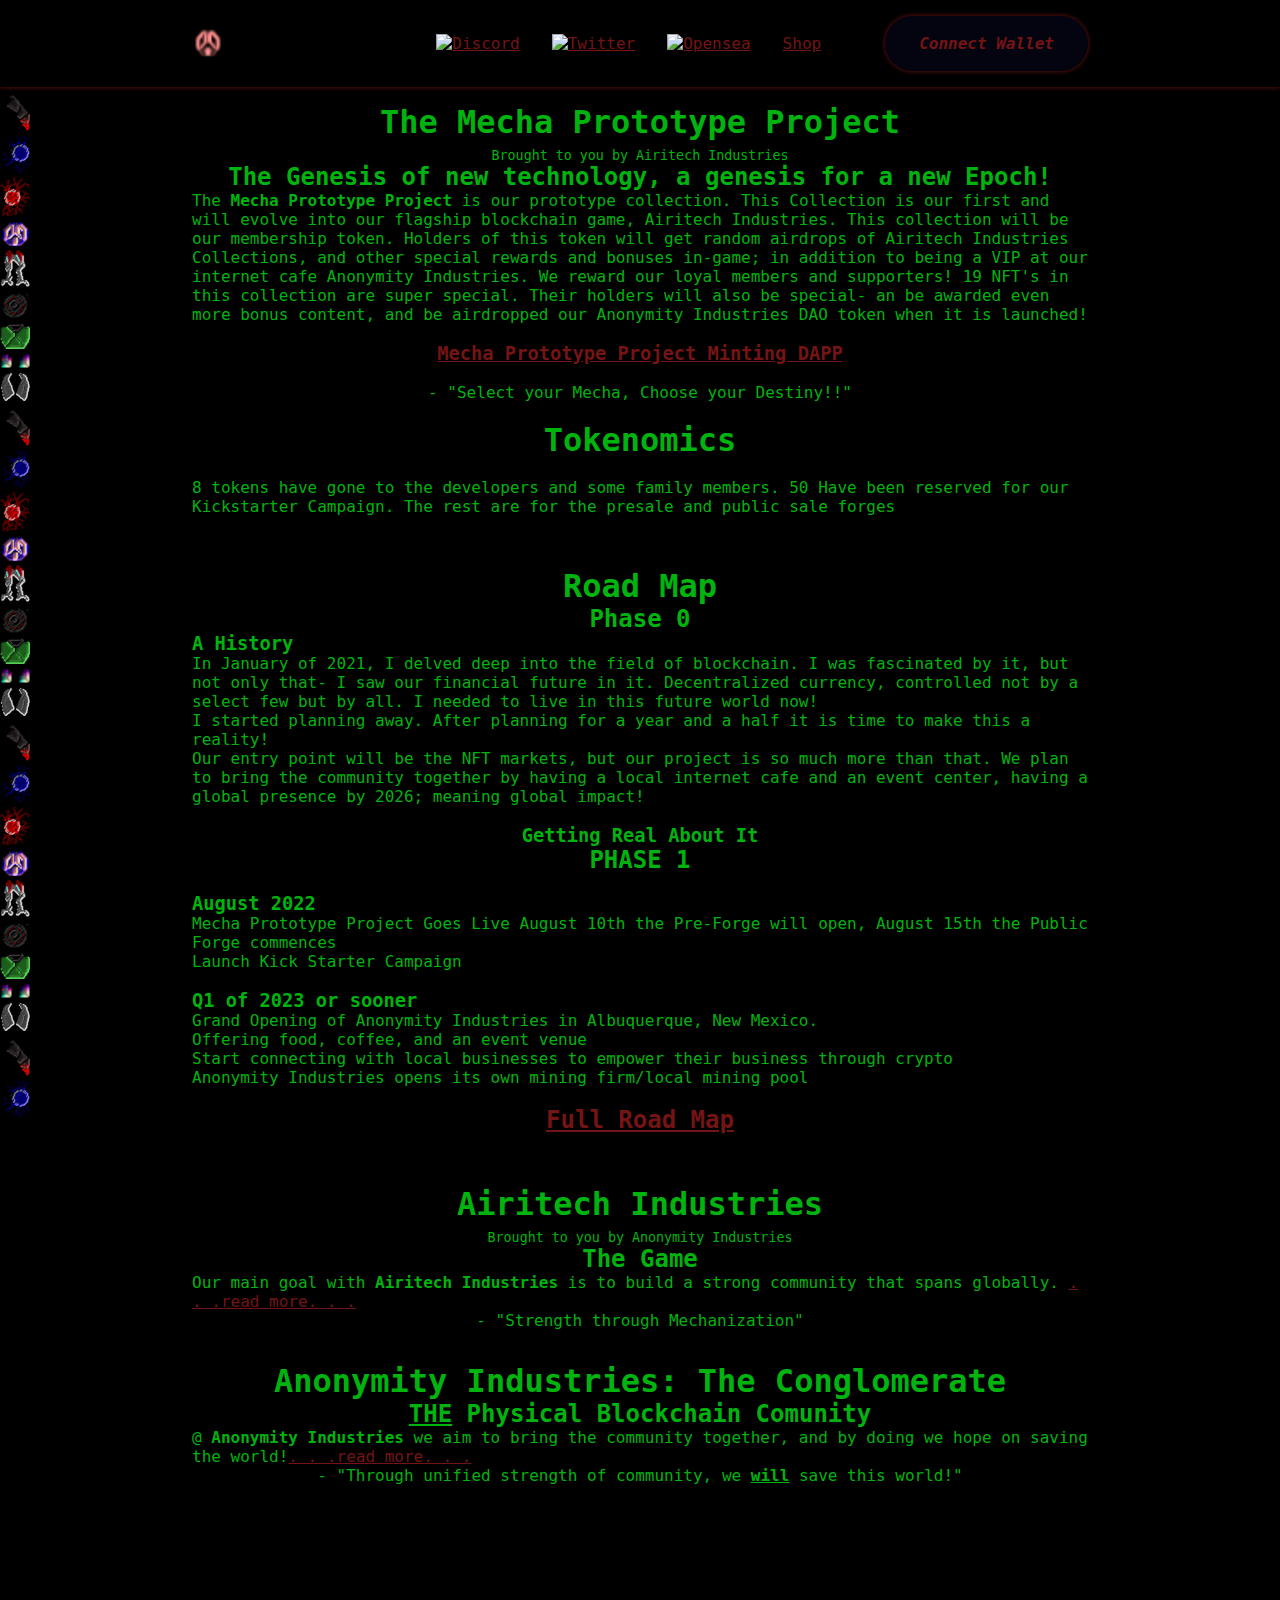
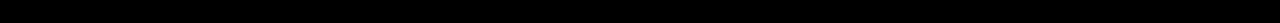
==== commit 4079195c: "." ====
--- a/frontend/index.html
+++ b/frontend/index.html
@@ -63,7 +63,7 @@
           <a
           href="https://www.etsy.com/shop/AnonymityIndustries"
           target="_blank"
-          rel="noopener noreferrer">Anonymity Industries Shop</a>
+          rel="noopener noreferrer">Shop</a>
           </div>
           <button class="wallet-btn btn" id="connectWallet">
             <span>Connect Wallet</span>
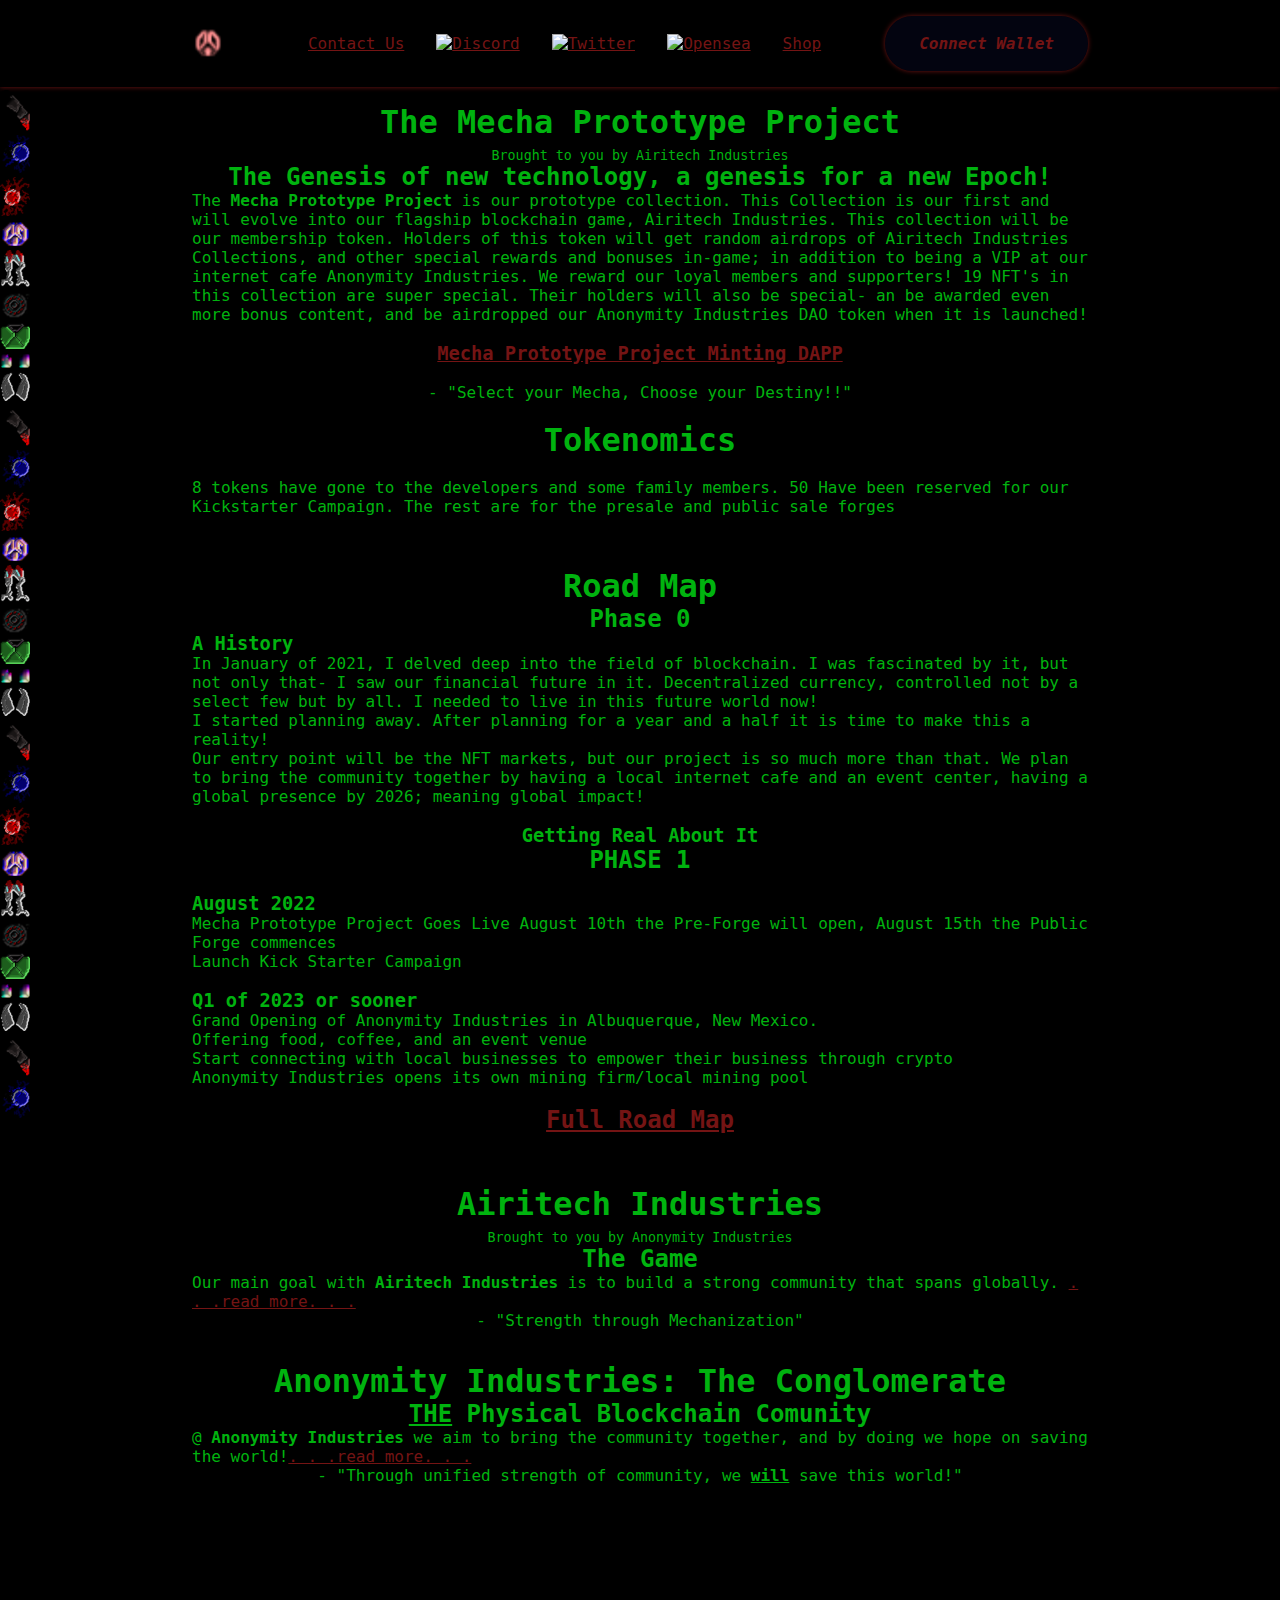
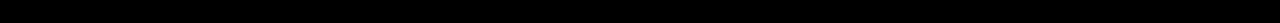
==== commit 373d87a9: "." ====
--- a/frontend/index.html
+++ b/frontend/index.html
@@ -38,6 +38,7 @@
           </a>
         </div>
         <div class="menu">
+          <a href = "mailto: anonymityindustries@gmail.com">Contact Us</a>
           <a
             href="https://discord.gg/U2vwxKec"
             target="_blank"
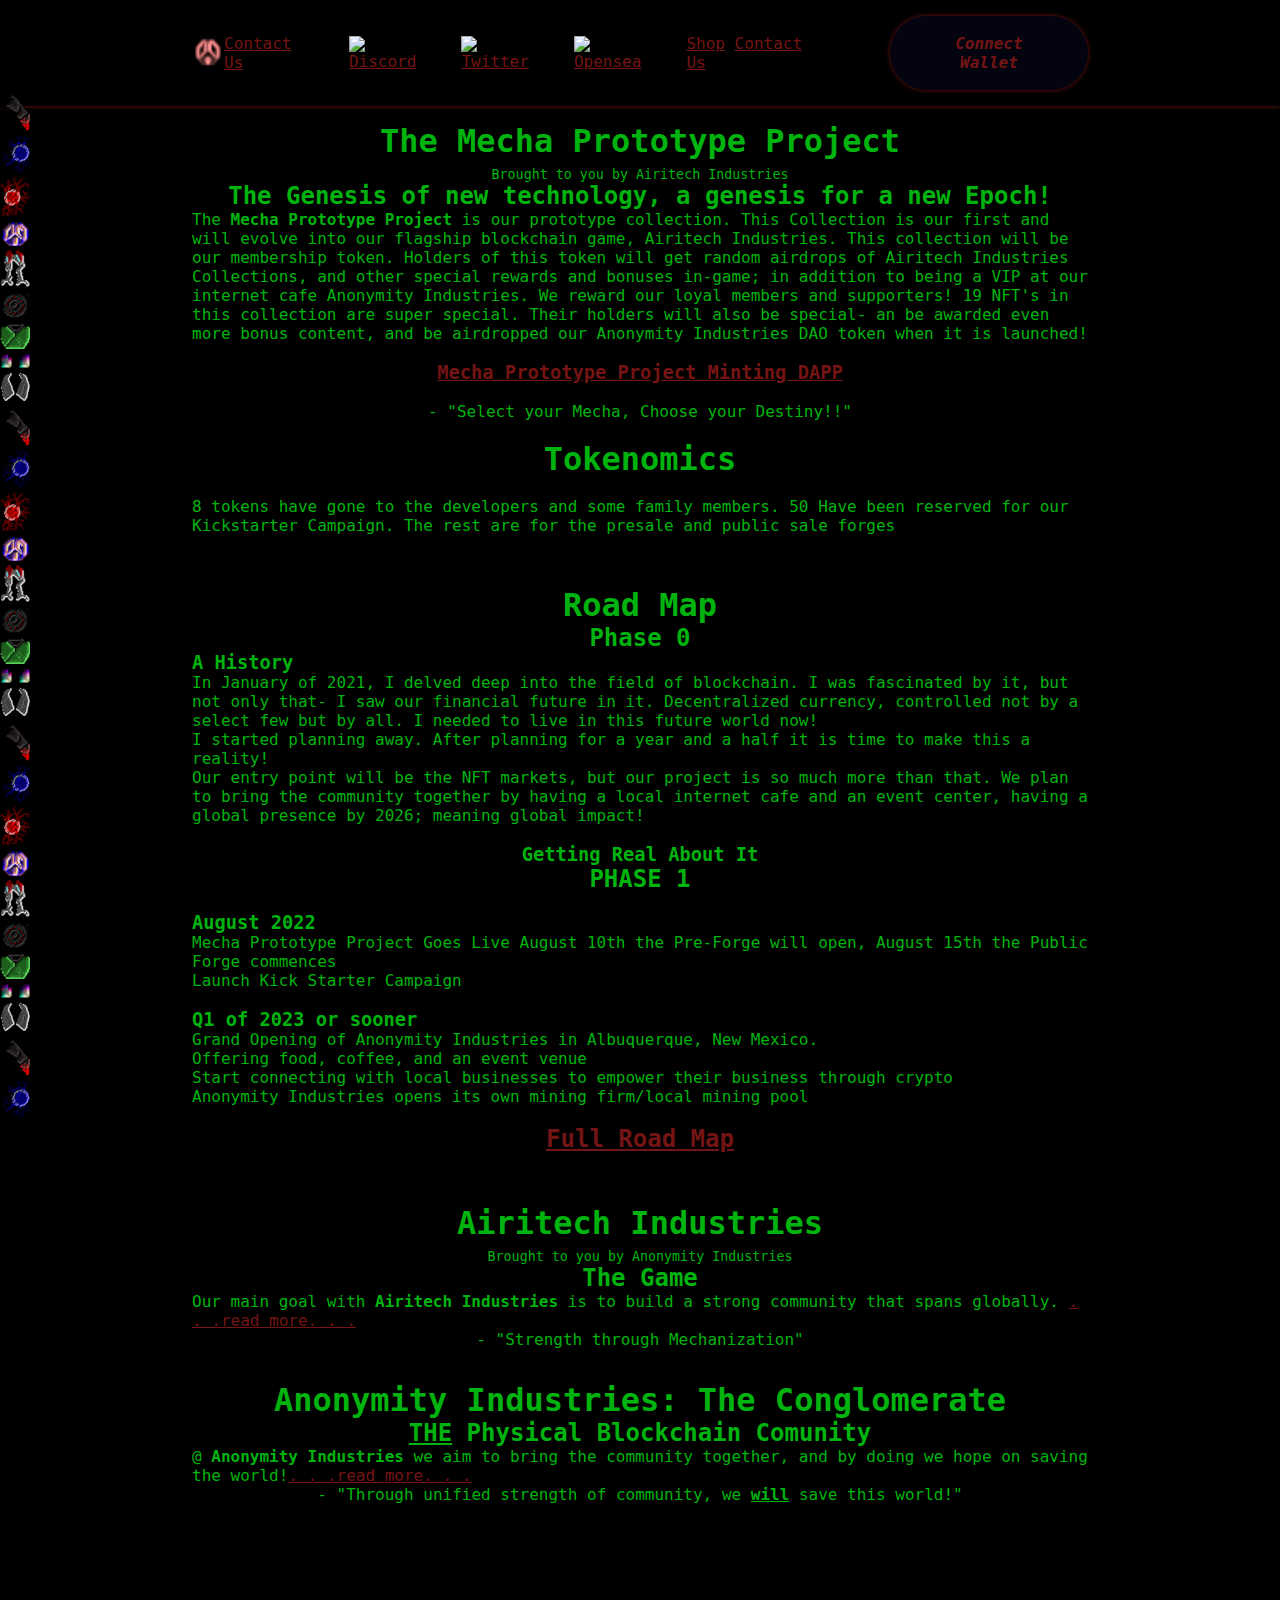
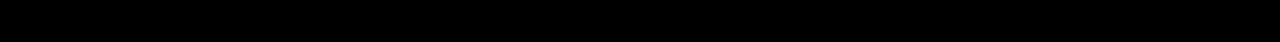
==== commit 9ecd12b5: "." ====
--- a/frontend/index.html
+++ b/frontend/index.html
@@ -65,6 +65,7 @@
           href="https://www.etsy.com/shop/AnonymityIndustries"
           target="_blank"
           rel="noopener noreferrer">Shop</a>
+          <a href = "mailto: anonymityindustries@gmail.com">Contact Us</a>
           </div>
           <button class="wallet-btn btn" id="connectWallet">
             <span>Connect Wallet</span>
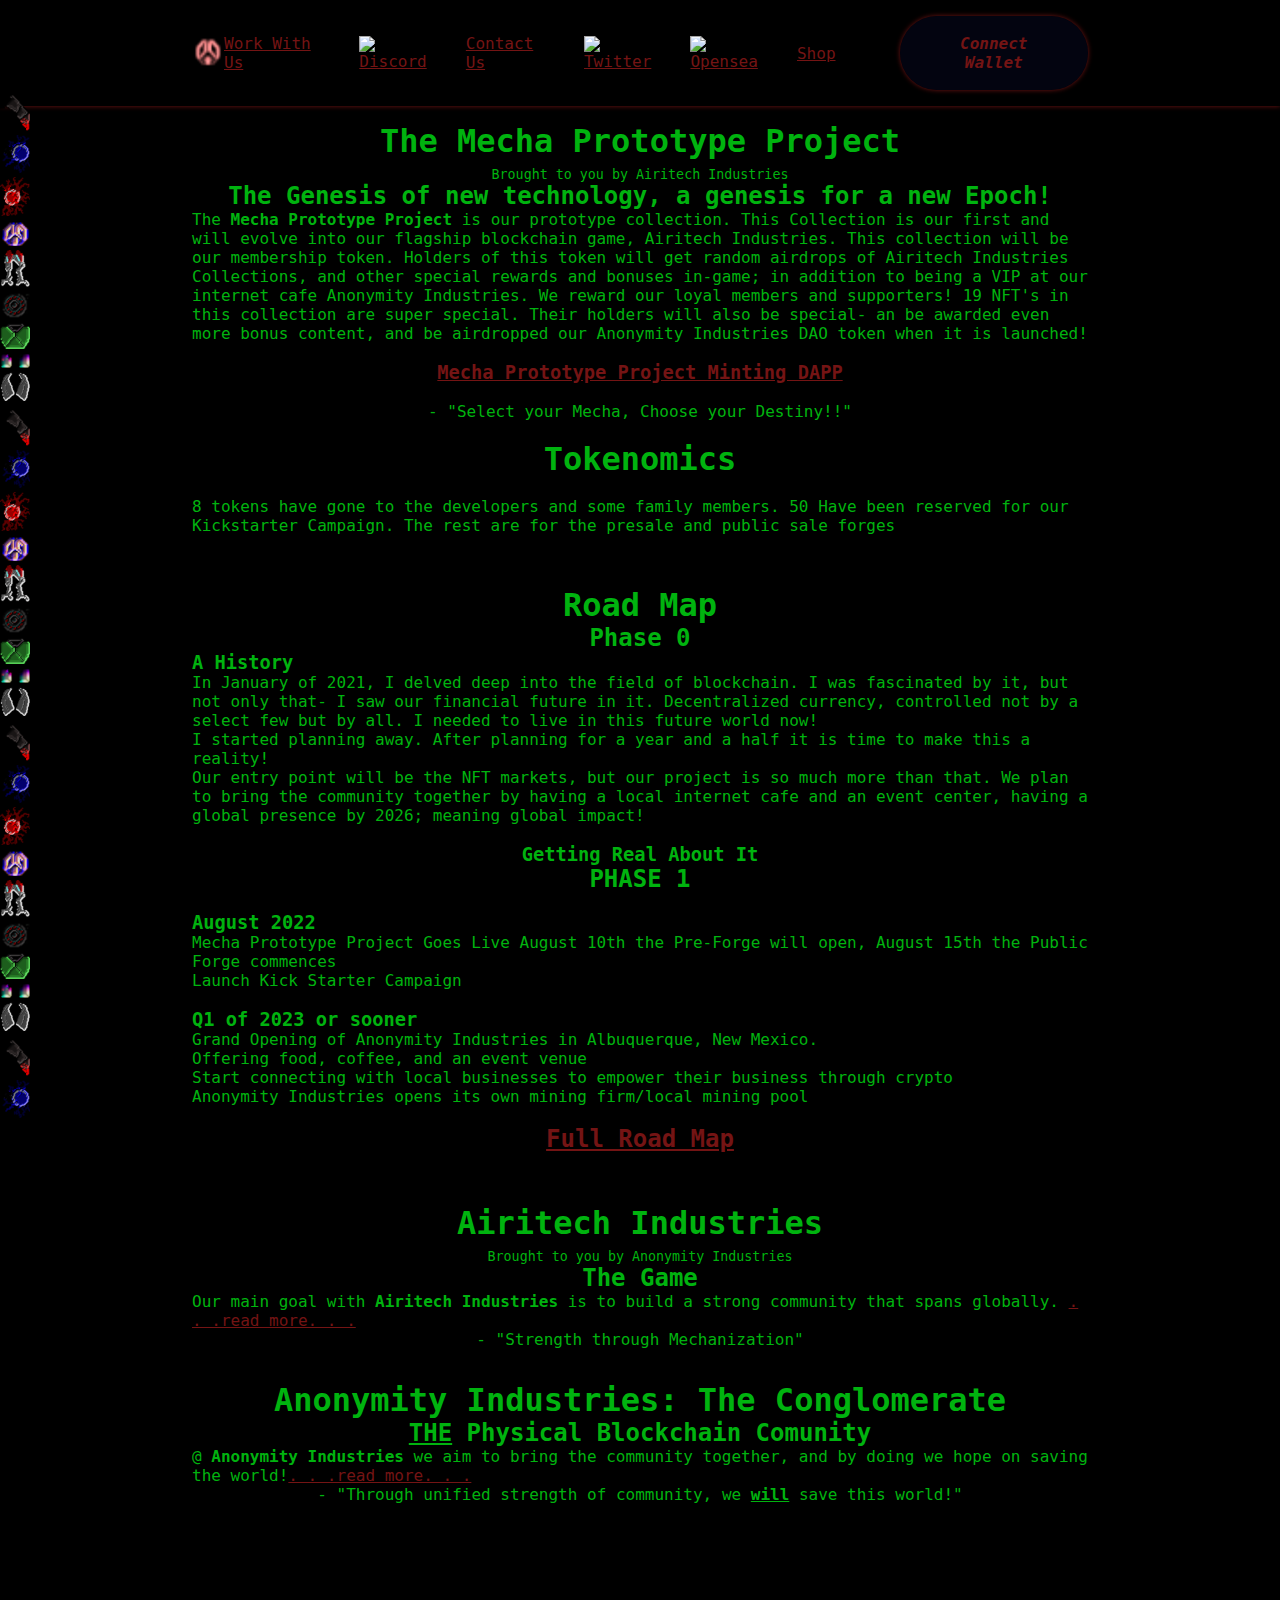
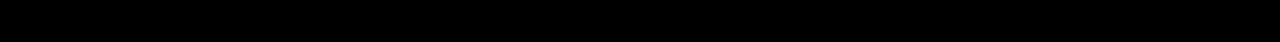
==== commit b170530a: "." ====
--- a/frontend/index.html
+++ b/frontend/index.html
@@ -38,7 +38,7 @@
           </a>
         </div>
         <div class="menu">
-          <a href = "mailto: anonymityindustries@gmail.com">Contact Us</a>
+          <a href = "mailto: anonymityindustries@gmail.com?Subject=Work%20with%20us">Work With Us</a>
           <a
             href="https://discord.gg/U2vwxKec"
             target="_blank"
@@ -46,6 +46,7 @@
           >
             <img src="images/header/discord.webp" alt="Discord" />
           </a>
+          <a href = "mailto: anonymityindustries@gmail.com">Contact Us</a>
           <a
             href="https://twitter.com/Mecha_prototype"
             target="_blank"
@@ -60,13 +61,11 @@
           >
             <img src="images/header/opensea.webp" alt="Opensea" />
           </a>
-          <div>
           <a
           href="https://www.etsy.com/shop/AnonymityIndustries"
           target="_blank"
           rel="noopener noreferrer">Shop</a>
-          <a href = "mailto: anonymityindustries@gmail.com">Contact Us</a>
-          </div>
+
           <button class="wallet-btn btn" id="connectWallet">
             <span>Connect Wallet</span>
           </button>
